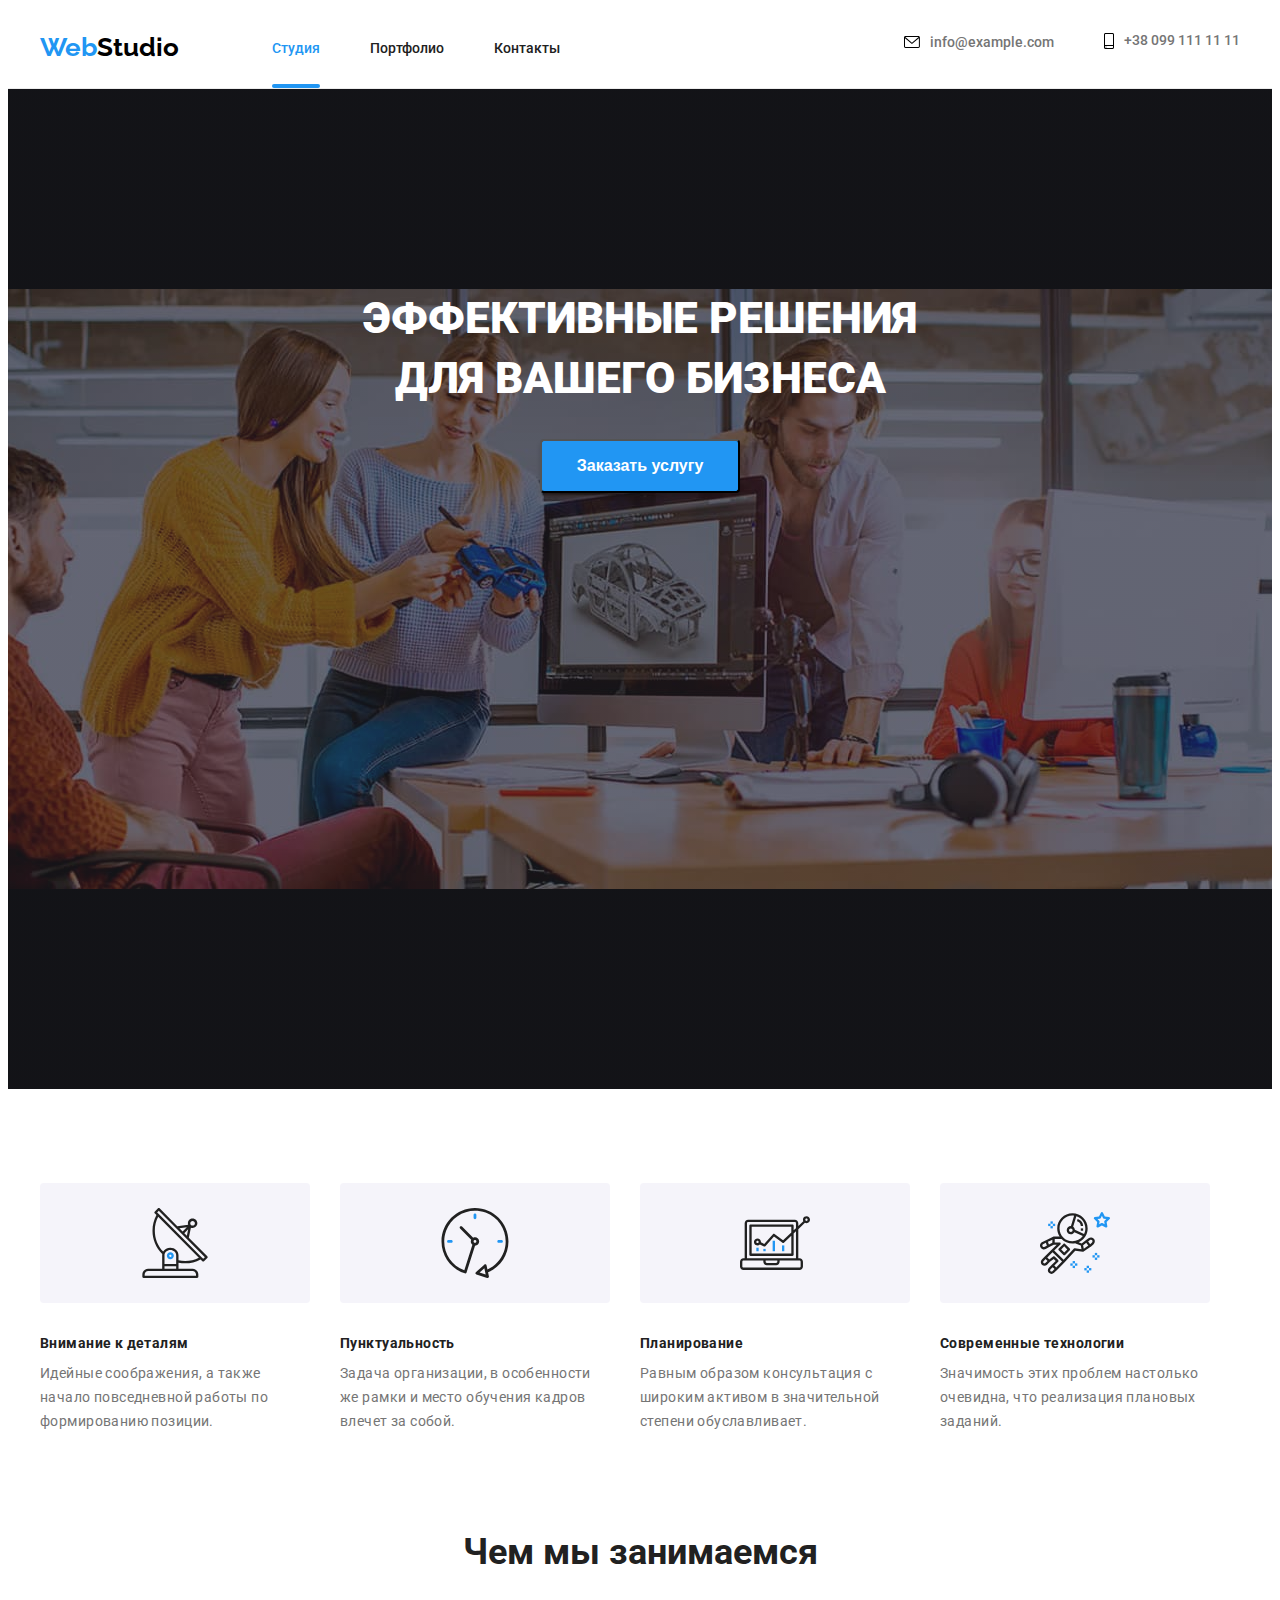
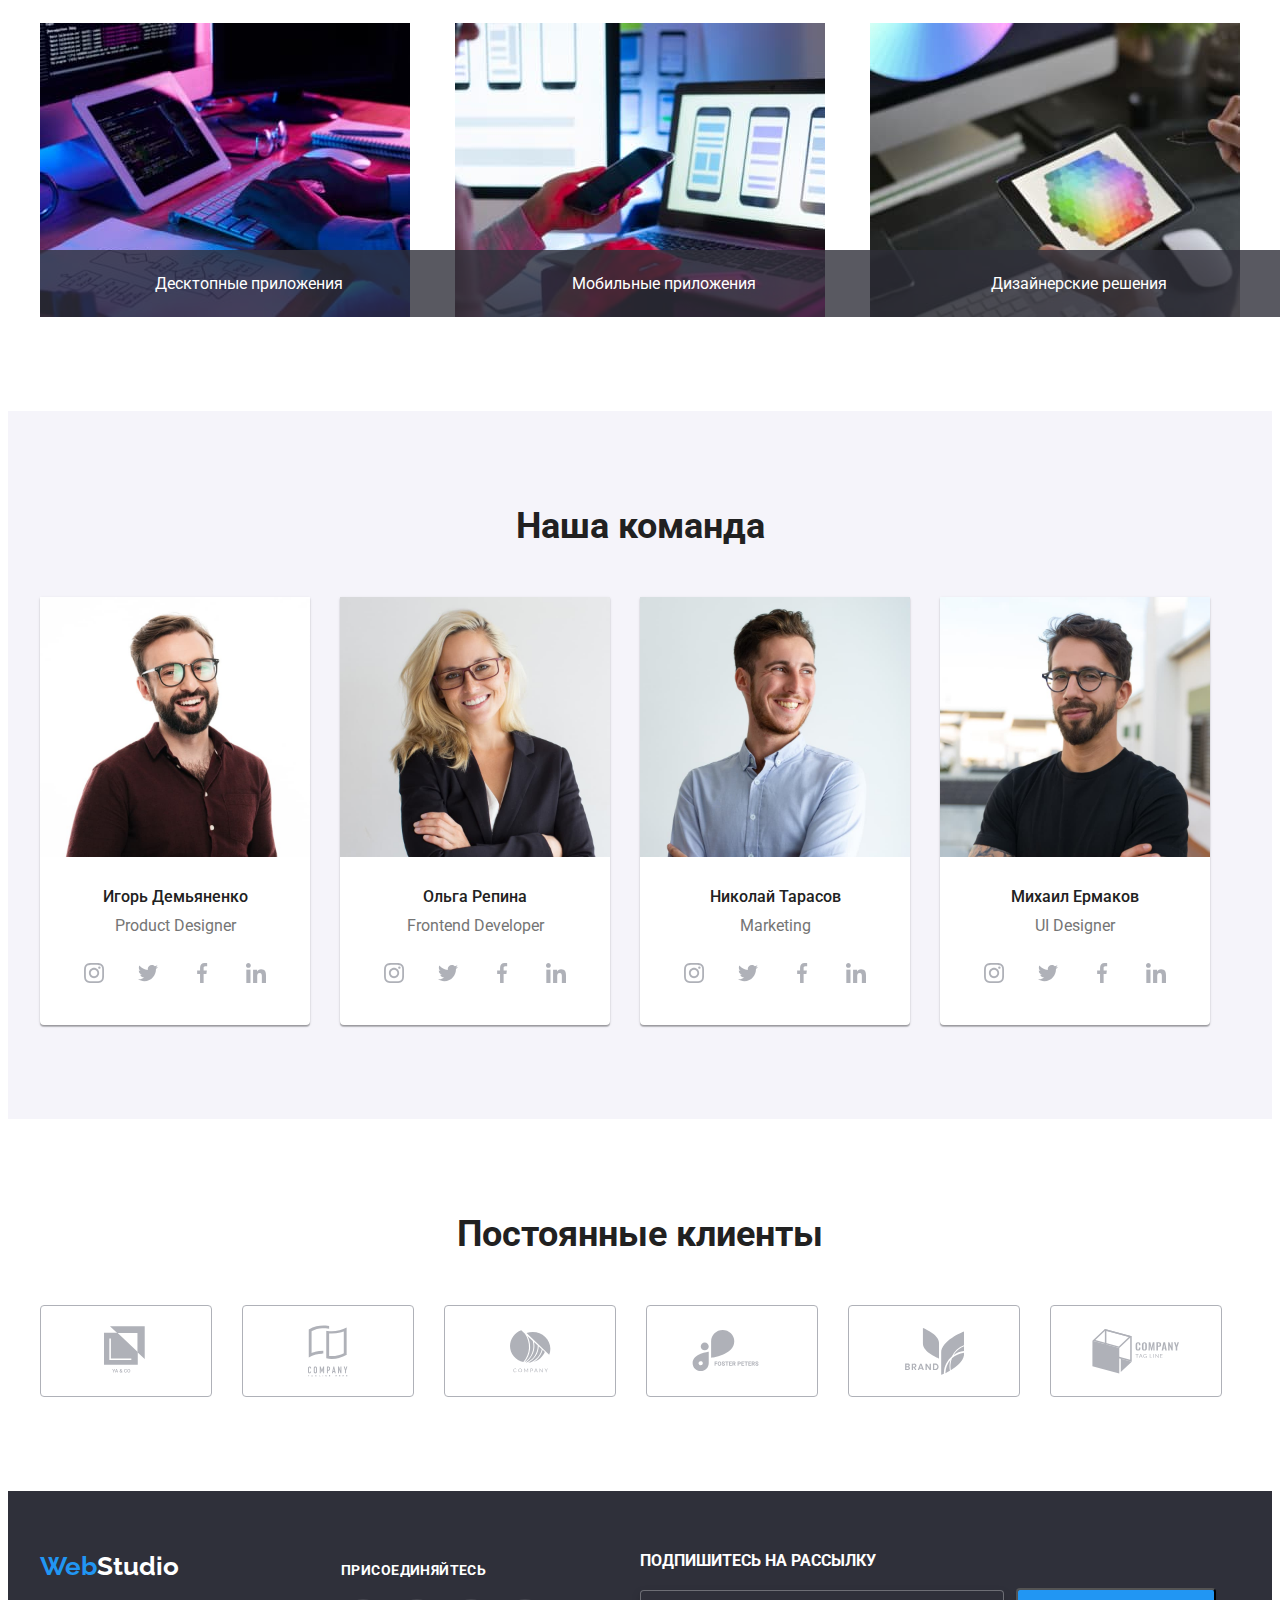
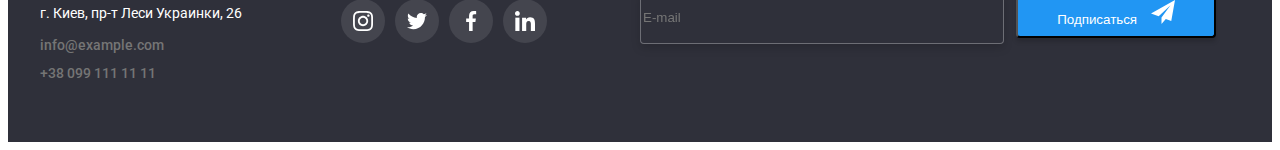
==== index.html @ 67bccfc3 "hw6" ====
<!DOCTYPE html>
<html lang="ru">
  <head>
    <meta charset="UTF-8" />
    <meta name="viewport" content="width=device-width, initial-scale=1.0" />
    <title>Студия</title>
    <link rel="preconnect" href="https://fonts.gstatic.com" />
    <link
      href="https://fonts.googleapis.com/css2?family=Raleway:wght@700&family=Roboto:wght@400;500;700;900&display=swap"
      rel="stylesheet"
    />
    <link
      rel="stylesheet"
      href="https://cdnjs.cloudflare.com/ajax/libs/modern-normalize/1.0.0/modern-normalize.css"
      integrity="sha512-Zx6MlUMKSVJoQ+83OwhdILe8cSEsCzfqThJd7J/VA2UrK6Ctj85p+xzqfyuNXE5B1k25uUdmJ2OzItbBy9GHAQ=="
      crossorigin="anonymous"
    />
    <link rel="stylesheet" href="./css/style.css" />
  </head>
  <body class="page">
    <!--header-->
    <header class="header">
      <div class="container">
        <nav class="site-nav">
          <a href="index.html" class="logo"><span>Web</span>Studio</a>
          <ul class="site-nav-list">
            <li class="site-nav-link">
              <a href="./index.html" class="studio menu-link current">Студия</a>
            </li>
            <li class="site-nav-link">
              <a href="portfolio.html" class="portfolio-link menu-link"
                >Портфолио</a
              >
            </li>
            <li class="site-nav-link">
              <a href="" class="contacts-link menu-link">Контакты</a>
            </li>
          </ul>
        </nav>
        <ul class="addres-list">
          <li class="addres-list-item">
            <a class="mail" href="mailto:info@example.com">
              <svg class="header-icon envelope" width="16px" height="12px">
                <use href="./images/sprite.svg#icon-envelope"></use>
              </svg>
              info@example.com</a
            >
          </li>
          <li class="addres-list-item">
            <a class="tel" href="tel:+380991111111">
              <svg class="header-icon tel" width="10px" height="16px">
                <use href="./images/sprite.svg#icon-smartphone"></use>
              </svg>
              +38 099 111 11 11
            </a>
          </li>
        </ul>
      </div>
    </header>

    <!--main-->
    <main>
      <!--hero-->
      <section class="hero">
        <div class="container">
          <h1 class="hero-title">
            Эффективные решения<br />
            для вашего бизнеса
          </h1>
          <button type="button" class="button hero-btn" data-modal-open>
            Заказать услугу
          </button>
        </div>
      </section>

      <!--what we do-->
      <section class="feature-section-top">
        <div class="container">
          <ul class="feature-list">
            <li class="feature-list-item icon-antena">
              <b class="feature">Внимание к деталям</b>
              <p class="feature-text">
                Идейные соображения, а также начало повседневной работы по
                формированию позиции.
              </p>
            </li>
            <li class="feature-list-item icon-clock">
              <b class="feature">Пунктуальность</b>
              <p class="feature-text">
                Задача организации, в особенности же рамки и место обучения
                кадров влечет за собой.
              </p>
            </li>
            <li class="feature-list-item icon-diagram">
              <b class="feature">Планирование</b>
              <p class="feature-text">
                Равным образом консультация с широким активом в значительной
                степени обуславливает.
              </p>
            </li>
            <li class="feature-list-item icon-astronaut">
              <b class="feature">Современные технологии</b>
              <p class="feature-text">
                Значимость этих проблем настолько очевидна, что реализация
                плановых заданий.
              </p>
            </li>
          </ul>
        </div>
      </section>

      <section class="feature-section">
        <div class="container">
          <h2 class="what-we-do">Чем мы занимаемся</h2>
          <div class="img-box">
            <div class="img-wrapper">
              <img src="./images/img1.jpg" alt="разработка сайта" width="370" />
              <p class="img-box-text">Десктопные приложения</p>
            </div>
            <div class="img-wrapper">
              <img src="./images/img2.jpg" alt="выбор оформления" width="370" />
              <p class="img-box-text">Мобильные приложения</p>
            </div>
            <div class="img-wrapper">
              <img
                src="./images/img3.jpg"
                alt="выбор цвета на планшете"
                width="370"
              />
              <p class="img-box-text">Дизайнерские решения</p>
            </div>
          </div>
        </div>
      </section>

      <!--our team-->
      <section class="our-team">
        <div class="container">
          <h2 class="our-team-title">Наша команда</h2>
          <ul class="our-team-list">
            <li class="list-item">
              <div class="card">
                <img
                  src="./images/Igor.jpg"
                  alt="Игорь Демьяненко"
                  width="270"
                />
                <h3 class="member-name">Игорь Демьяненко</h3>
                <p class="member-job">Product Designer</p>
                <ul class="social-list">
                  <li class="social-list-item">
                    <a class="social-list-link" href="">
                      <svg class="social-link-icon">
                        <use href="./images/sprite.svg#icon-instagram"></use>
                      </svg>
                    </a>
                  </li>
                  <li class="social-list-item">
                    <a class="social-list-link" href="">
                      <svg class="social-link-icon">
                        <use href="./images/sprite.svg#icon-twitter"></use>
                      </svg>
                    </a>
                  </li>
                  <li class="social-list-item">
                    <a class="social-list-link" href=""
                      ><svg class="social-link-icon">
                        <use href="./images/sprite.svg#icon-facebook"></use>
                      </svg>
                    </a>
                  </li>
                  <li class="social-list-item">
                    <a class="social-list-link" href="">
                      <svg class="social-link-icon">
                        <use href="./images/sprite.svg#icon-linkedin"></use>
                      </svg>
                    </a>
                  </li>
                </ul>
              </div>
            </li>

            <li class="list-item">
              <div class="card">
                <img src="./images/Olga.jpg" alt="Ольга Репина" width="270" />
                <h3 class="member-name">Ольга Репина</h3>
                <p class="member-job">Frontend Developer</p>
                <ul class="social-list">
                  <li class="social-list-item">
                    <a class="social-list-link" href="">
                      <svg class="social-link-icon">
                        <use href="./images/sprite.svg#icon-instagram"></use>
                      </svg>
                    </a>
                  </li>
                  <li class="social-list-item">
                    <a class="social-list-link" href="">
                      <svg class="social-link-icon">
                        <use href="./images/sprite.svg#icon-twitter"></use>
                      </svg>
                    </a>
                  </li>
                  <li class="social-list-item">
                    <a class="social-list-link" href=""
                      ><svg class="social-link-icon">
                        <use href="./images/sprite.svg#icon-facebook"></use>
                      </svg>
                    </a>
                  </li>
                  <li class="social-list-item">
                    <a class="social-list-link" href="">
                      <svg class="social-link-icon">
                        <use href="./images/sprite.svg#icon-linkedin"></use>
                      </svg>
                    </a>
                  </li>
                </ul>
              </div>
            </li>

            <li class="list-item">
              <div class="card">
                <img
                  src="./images/Nikolai.jpg"
                  alt="Николай Тарасов"
                  width="270"
                />
                <h3 class="member-name">Николай Тарасов</h3>
                <p class="member-job">Marketing</p>
                <ul class="social-list">
                  <li class="social-list-item">
                    <a class="social-list-link" href="">
                      <svg class="social-link-icon">
                        <use href="./images/sprite.svg#icon-instagram"></use>
                      </svg>
                    </a>
                  </li>
                  <li class="social-list-item">
                    <a class="social-list-link" href="">
                      <svg class="social-link-icon">
                        <use href="./images/sprite.svg#icon-twitter"></use>
                      </svg>
                    </a>
                  </li>
                  <li class="social-list-item">
                    <a class="social-list-link" href=""
                      ><svg class="social-link-icon">
                        <use href="./images/sprite.svg#icon-facebook"></use>
                      </svg>
                    </a>
                  </li>
                  <li class="social-list-item">
                    <a class="social-list-link" href="">
                      <svg class="social-link-icon">
                        <use href="./images/sprite.svg#icon-linkedin"></use>
                      </svg>
                    </a>
                  </li>
                </ul>
              </div>
            </li>
            <li class="list-item">
              <div class="card">
                <img
                  src="./images/Mikhail.jpg"
                  alt="Михаил Ермаков"
                  width="270"
                />
                <h3 class="member-name">Михаил Ермаков</h3>
                <p class="member-job">UI Designer</p>
                <ul class="social-list">
                  <li class="social-list-item">
                    <a class="social-list-link" href="">
                      <svg class="social-link-icon">
                        <use href="./images/sprite.svg#icon-instagram"></use>
                      </svg>
                    </a>
                  </li>
                  <li class="social-list-item">
                    <a class="social-list-link" href="">
                      <svg class="social-link-icon">
                        <use href="./images/sprite.svg#icon-twitter"></use>
                      </svg>
                    </a>
                  </li>
                  <li class="social-list-item">
                    <a class="social-list-link" href=""
                      ><svg class="social-link-icon">
                        <use href="./images/sprite.svg#icon-facebook"></use>
                      </svg>
                    </a>
                  </li>
                  <li class="social-list-item">
                    <a class="social-list-link" href="">
                      <svg class="social-link-icon">
                        <use href="./images/sprite.svg#icon-linkedin"></use>
                      </svg>
                    </a>
                  </li>
                </ul>
              </div>
            </li>
          </ul>
        </div>
      </section>

      <!-- our clients -->
      <section class="our-clients">
        <div class="container">
          <h2 class="our-clients-title">Постоянные клиенты</h2>
          <ul class="our-clients-list">
            <li class="our-clients-item">
              <a class="our-clients-link" href="">
                <svg class="our-client-icon logo1" width="45" height="50">
                  <use href="./images/sprite.svg#icon-logo-1"></use>
                </svg>
              </a>
            </li>
            <li class="our-clients-item">
              <a class="our-clients-link" href="">
                <svg class="our-client-icon logo2" width="40" height="52">
                  <use href="./images/sprite.svg#icon-logo-2"></use>
                </svg>
              </a>
            </li>
            <li class="our-clients-item">
              <a class="our-clients-link" href="">
                <svg class="our-client-icon logo3" width="41" height="43">
                  <use href="./images/sprite.svg#icon-logo-3"></use>
                </svg>
              </a>
            </li>
            <li class="our-clients-item">
              <a class="our-clients-link" href="">
                <svg class="our-client-icon logo4" width="80" height="42">
                  <use href="./images/sprite.svg#icon-logo-4"></use>
                </svg>
              </a>
            </li>
            <li class="our-clients-item">
              <a class="our-clients-link" href="">
                <svg class="our-client-icon logo5" width="59" height="47">
                  <use href="./images/sprite.svg#icon-logo-5"></use>
                </svg>
              </a>
            </li>
            <li class="our-clients-item">
              <a class="our-clients-link" href="">
                <svg class="our-client-icon logo6" width="88" height="45">
                  <use href="./images/sprite.svg#icon-logo-6"></use>
                </svg>
              </a>
            </li>
          </ul>
        </div>
      </section>
    </main>

    <!--footer-->
    <footer class="footer">
      <div class="container">
        <div class="left-side">
          <a href="index.html" class="logo"><span>Web</span>Studio</a>
          <ul class="addres-list">
            <li class="direction">г. Киев, пр-т Леси Украинки, 26</li>
            <li><a href="mailto:info@example.com">info@example.com</a></li>
            <li><a href="tel:+380991111111">+38 099 111 11 11</a></li>
          </ul>
        </div>
        <div class="right-side">
          <b class="join-us">присоединяйтесь</b>
          <ul class="social-list bottom">
            <li class="social-list-item bottom">
              <a class="social-list-link bottom" href="">
                <svg class="social-link-icon bottom">
                  <use href="./images/sprite.svg#icon-instagram"></use>
                </svg>
              </a>
            </li>
            <li class="social-list-item bottom">
              <a class="social-list-link bottom" href="">
                <svg class="social-link-icon bottom">
                  <use href="./images/sprite.svg#icon-twitter"></use>
                </svg>
              </a>
            </li>
            <li class="social-list-item bottom">
              <a class="social-list-link bottom" href=""
                ><svg class="social-link-icon bottom">
                  <use href="./images/sprite.svg#icon-facebook"></use>
                </svg>
              </a>
            </li>
            <li class="social-list-item bottom">
              <a class="social-list-link bottom" href="">
                <svg class="social-link-icon bottom">
                  <use href="./images/sprite.svg#icon-linkedin"></use>
                </svg>
              </a>
            </li>
          </ul>
        </div>
        <form action="" class="footer-form">
          <div class="footer-form-wrapper">
            <b class="footer-form-slogan">Подпишитесь на рассылку</b>
            <input type="mail" class="footer-form-email" placeholder="E-mail" />
          </div>

          <button type="submit" class="subscribe-btn">
            Подписаться
            <svg class="icon-send" width="24" height="24">
              <use href="./images/sprite-1.svg#icon-footer-send"></use>
            </svg>
          </button>
        </form>
      </div>
    </footer>

    <div class="backdrop is-hidden" data-modal>
      <div class="modal">
        <button type="button" class="close-btn" data-modal-close>
          <svg width="18" height="18">
            <use href="./images/sprite.svg#icon-close-black"></use>
          </svg>
        </button>
        <form action="" class="modal-form">
          <b class="modal-form-slogan"
            >Оставьте свои данные, мы вам перезвоним</b
          >
          <label class="modal-form-field">
            Имя
            <span class="modal-form-input-wrapper">
              <input type="text" name="user-name" class="modal-form-input" />
              <svg class="modal-form-icon" width="18" height="18">
                <use href="./images/sprite.svg#icon-modal-person"></use>
              </svg>
            </span>
          </label>
          <label class="modal-form-field">
            Телефон
            <span class="modal-form-input-wrapper">
              <input type="tel" name="user-tel" class="modal-form-input" />
              <svg class="modal-form-icon" width="18" height="18">
                <use href="./images/sprite.svg#icon-modal-phone"></use>
              </svg>
            </span>
          </label>
          <label class="modal-form-field">
            Почта
            <span class="modal-form-input-wrapper">
              <input type="mail" class="modal-form-input" />
              <svg class="modal-form-icon" width="18" height="18">
                <use href="./images/sprite.svg#icon-modal-email"></use>
              </svg>
            </span>
          </label>
          <label class="modal-form-field">
            Комментарий
            <textarea
              class="modal-form-message"
              name="user-message"
              placeholder="Введите текст"
            ></textarea>
          </label>

          <input
            id="user-policy"
            type="checkbox"
            name="user-policy"
            value="accept-policy"
            class="modal-form-policy visually-hidden"
          />
          <label for="user-policy" class="modal-form-policy-text"
            >Соглашаюсь с рассылкой и принимаю
            <a href="">Условия договора</a>
          </label>

          <button class="modal-form-btn" type="submit">Отправить</button>
        </form>
      </div>
    </div>

    <script src="./js/modal.js"></script>
  </body>
</html>
---- css/style.css ----
:root {
  --primary-text-color: #757575;
  --title-text-color: #212121;
  --accent-color: #2196f3;
  --white-color: #ffffff;
  --projects-list-gap: 30px;
}

ul,
ol {
  list-style: none;
  margin: 0;
  padding: 0;
}

a {
  text-decoration: none;
}
h1,
h2,
h3,
h4,
h5,
h6,
p {
  margin: 0;
  padding: 0;
}
img {
  display: block;
  max-width: 100%;
}
body {
  background-color: var(--white-color);
  color: var(--primary-text-color);
  font-family: 'Roboto';
}

.container {
  width: 1200px;
  padding: 0 15px;
  margin: 0 auto;
}

.visually-hidden {
  position: absolute !important;
  clip: rect(1px 1px 1px 1px); /* IE6, IE7 */
  clip: rect(1px, 1px, 1px, 1px);
  padding: 0 !important;
  border: 0 !important;
  height: 1px !important;
  width: 1px !important;
  overflow: hidden;
}
/* ===========COMPONENTS=============  */

/* =====HEADER====== */

.header {
  display: flex;
  align-items: center;
  padding-top: 24px;
  padding-bottom: 25px;
  border-bottom: 1px solid #ececec;
}
.site-nav {
  display: flex;
  align-items: center;
}
.header .container {
  display: flex;
  align-items: center;
}
.header .logo {
  margin-right: 93px;
}
.site-nav-list {
  display: flex;
}
.site-nav-link:not(:last-child) {
  margin-right: 50px;
}

.header .addres-list {
  display: flex;
  margin-left: auto;
}

.addres-list-item:not(:last-child) {
  margin-right: 50px;
}

.header .logo {
  color: #000000;
  font-family: Raleway;
  font-weight: 700;
  font-size: 26px;
  line-height: 1.19;
}

.logo > span {
  color: var(--accent-color);
}

.site-nav a {
  position: relative;
  color: var(--title-text-color);
  font-weight: 500;
  font-size: 14px;
  line-height: 1.14;

  transition-property: color;
  transition-duration: 250ms;
  transition-timing-function: cubic-bezier(0.4, 0, 0.2, 1);
}
.menu-link {
  padding: 32px 0;
}

.current.menu-link::after {
  content: '';

  position: absolute;
  left: 0;
  bottom: 0;

  display: block;
  width: 100%;
  height: 4px;
  background-color: var(--accent-color);
  border-radius: 2px;
  transition: opacity 250ms cubic-bezier(0.4, 0, 0.2, 1);
}

.menu-link:hover,
.menu-link:focus {
  color: var(--accent-color);
}
.site-nav .current {
  color: var(--accent-color);
}
.addres-list a {
  color: var(--primary-text-color);
  font-weight: 500;
  font-size: 14px;
  line-height: 1.14;
  display: inline-flex;
  align-items: center;

  transition-property: color;
  transition-duration: 250ms;
  transition-timing-function: cubic-bezier(0.4, 0, 0.2, 1);
}

.header-icon {
  display: inline-block;
  margin-right: 10px;
  /* fill: var(--primary-text-color); */

  transition: fill 250ms cubic-bezier(0.4, 0, 0.2, 1),
    color 250ms cubic-bezier(0.4, 0, 0.2, 1);
}
.mail:hover,
.mail:focus,
.tel:hover,
.tel:focus {
  outline: none;
  fill: var(--accent-color);
  color: var(--accent-color);
}

.hero {
  max-width: 1600px;
  min-height: 600px;
  padding: 200px 0;
  margin-left: auto;
  margin-right: auto;
  background-image: linear-gradient(
      to right,
      rgba(47, 48, 58, 0.4),
      rgba(47, 48, 58, 0.4)
    ),
    url('../images/bg-img-hero.jpg');
  background-color: #000000;
  background-repeat: no-repeat;
  background-position: center;
}
.hero h1 {
  color: var(--white-color);
  font-weight: 900;
  font-size: 44px;
  line-height: 1.36;
  margin-bottom: 30px;
  text-align: center;
  text-transform: uppercase;
}

.feature-section {
  padding: 94px 0;
}
.feature-section-top {
  padding-top: 94px;
}
.feature {
  width: 270px;
  min-height: 16px;
  color: var(--title-text-color);
  font-weight: 700;
  font-size: 14px;
  line-height: 1.14;
  letter-spacing: 0.03em;
}
.feature-text {
  width: 270px;
  min-height: 75px;
  font-size: 14px;
  line-height: 1.71;
  letter-spacing: 0.03em;
  margin-top: 10px;
}
.feature-list {
  display: flex;
}
.feature-list-item:not(:last-child) {
  margin-right: 30px;
}
.feature-list-item::before {
  display: block;
  content: '';
  width: 270px;
  height: 120px;
  background-color: #f5f4fa;
  border-radius: 4px;
  margin-bottom: 30px;
  background-position: center;
  background-repeat: no-repeat;
}

.feature-list-item.icon-antena::before {
  background-image: url(../images/antenna.svg);
  background-size: 70px;
}
.feature-list-item.icon-clock::before {
  background-image: url(../images/clock.svg);
  background-size: 70px;
}
.feature-list-item.icon-diagram::before {
  background-image: url(../images/diagram.svg);
  background-size: 70px;
}
.feature-list-item.icon-astronaut::before {
  background-image: url(../images/astronaut.svg);
  background-size: 70px;
}
.card .social-list {
  padding: 0 32px;
  display: flex;
  justify-content: space-between;
}

.social-list-link {
  display: flex;
  justify-content: center;
  align-items: center;
  width: 44px;
  height: 44px;
  border-radius: 50%;

  transition-property: background-color;
  transition-duration: 250ms;
  transition-timing-function: cubic-bezier(0.4, 0, 0.2, 1);
}
.social-link-icon {
  fill: #afb1b8;
  width: 20px;
  height: 20px;

  transition-property: fill;
  transition-duration: 250ms;
  transition-timing-function: cubic-bezier(0.4, 0, 0.2, 1);
}
.social-link-icon:not(:last-child) {
  margin-right: 10px;
}
.social-list-link:hover .social-link-icon,
.social-list-link:focus .social-link-icon {
  fill: var(--white-color);
}
.social-list-link:hover,
.social-list-link:focus {
  background-color: var(--accent-color);
}
.what-we-do {
  color: var(--title-text-color);
  font-weight: 700;
  font-size: 36px;
  line-height: 1.17;
  margin-bottom: 50px;
  min-width: 376px;
  text-align: center;
}
.img-box {
  display: flex;
  justify-content: space-between;
}

/* ==========OUR TEAM============== */
.our-team {
  padding: 94px 0;
  background-color: #f5f4fa;
}
.our-team-title {
  color: var(--title-text-color);
  font-weight: 700;
  font-size: 36px;
  line-height: 1.17;
  text-align: center;
  margin-bottom: 50px;
}
.our-team-list {
  display: flex;
}
.member-name {
  margin-top: 30px;
  text-align: center;
  color: var(--title-text-color);
  font-weight: 500;
  font-size: 16px;
  line-height: 1.19;
}
.member-job {
  margin-top: 10px;
  margin-bottom: 16px;
  text-align: center;
  font-weight: 400;
  font-size: 16px;
  line-height: 1.19;
}
.list-item:not(:last-child) {
  margin-right: 30px;
}

/* ======FOOTER======== */
.footer .logo {
  color: var(--white-color);
  font-family: Raleway;
  font-weight: 700;
  font-size: 26px;
  line-height: 1.19;
}
.direction {
  color: var(--white-color);
  font-weight: 400;
  font-size: 14px;
  line-height: 1.71;
}

.footer {
  background-color: #2f303a;
  padding: 60px 0;
}
.footer .addres-list {
  margin-top: 20px;
  width: 231px;
}
.addres-list li:not(:last-child) {
  margin-bottom: 9px;
}

.footer-form {
  display: flex;
  margin-left: 93px;
}

.footer-form-slogan {
  display: block;
  text-transform: uppercase;
  margin-bottom: 20px;
  color: var(--white-color);
}

.footer-form-email {
  width: 358px;
  height: 50px;
  display: block;
  border: 1px solid rgba(255, 255, 255, 0.3);
  filter: drop-shadow(0px 4px 4px rgba(0, 0, 0, 0.15));
  border-radius: 4px;
  background-color: #2f303a;
}
.subscribe-btn {
  width: 200px;
  height: 50px;
  background-color: var(--accent-color);
  box-shadow: 0px 4px 4px rgba(0, 0, 0, 0.15);
  border-radius: 4px;
  margin-left: 12px;
  margin-top: 37px;
  color: var(--white-color);
}
.icon-send {
  margin-left: 10px;
}

/* =======portfolio name project========= */
.portfolio {
  padding: 94px 0;
}
.portfolio-title {
  display: none;
}

.name-project {
  color: var(--title-text-color);
  font-weight: 700;
  font-size: 18px;
  line-height: 2;
}
.type-project {
  margin-top: 4px;
  font-weight: 400;
  font-size: 16px;
  line-height: 1.88;
  color: var(--primary-text-color);
}
.parts-list {
  display: flex;
  justify-content: center;
  margin-bottom: 50px;
}
.parts-item:not(:last-child) {
  margin-right: 8px;
}

.projects-list {
  display: flex;
  flex-wrap: wrap;

  margin-top: calc(-1 * var(--projects-list-gap));
  margin-left: calc(-1 * var(--projects-list-gap));
}
.projects-list > .project-item {
  flex-basis: calc(100% / 3 - 30px);

  margin-top: var(--projects-list-gap);
  margin-left: var(--projects-list-gap);

  transition-property: box-shadow;
  transition-duration: 250ms;
  transition-timing-function: cubic-bezier(0.4, 0, 0.2, 1);
}

/* =================BUTTON=========== */

.hero .hero-btn {
  min-width: 200px;
  box-shadow: 0px 4px 4px rgba(0, 0, 0, 0.15);
  border-radius: 4px;
  background-color: var(--accent-color);
  color: var(--white-color);
  font-weight: 700;
  font-size: 16px;
  line-height: 1.88;
  cursor: pointer;
  padding: 10px 32px;
  display: block;
  margin: 0 auto;
}

.parts-list .portfolio-btn {
  border-radius: 4px;
  background-color: #f5f4fa;
  color: var(--title-text-color);
  font-weight: 500;
  font-size: 16px;
  line-height: 1.63;
  cursor: pointer;
  padding: 6px 22px;
  border: 0;
}
.button {
  transition: background-color 250ms cubic-bezier(0.4, 0, 0.2, 1),
    color 250ms cubic-bezier(0.4, 0, 0.2, 1);
}
.button:hover,
.button:focus {
  background-color: var(--accent-color);
  color: var(--white-color);
}

.card {
  margin-left: auto;
  margin-right: auto;
  padding-bottom: 30px;
  background-color: #ffffff;
  box-shadow: 0px 1px 3px rgba(0, 0, 0, 0.12), 0px 1px 1px rgba(0, 0, 0, 0.14),
    0px 2px 1px rgba(0, 0, 0, 0.2);
  border-radius: 0px 0px 4px 4px;
}
.project-card-link {
  display: inline-block;
  overflow: hidden;
  margin-left: auto;
  margin-right: auto;
  background-color: #fff;
  box-shadow: 0px 2px 1px -1px rgba(0, 0, 0, 0.2),
    0px 1px 1px 0px rgba(0, 0, 0, 0.14), 0px 1px 3px 0px rgba(0, 0, 0, 0.12);
}

.project-content {
  padding: 20px 24px;
  margin-left: auto;
  margin-right: auto;

  background-color: #fff;
  box-shadow: 0px 2px 1px -1px rgba(0, 0, 0, 0.2),
    0px 1px 1px 0px rgba(0, 0, 0, 0.14), 0px 1px 3px 0px rgba(0, 0, 0, 0.12);
}

.project-card-link:hover,
.project-card-link:focus {
  outline: none;
  box-shadow: 0px 1px 1px rgba(0, 0, 0, 0.12), 0px 4px 4px rgba(0, 0, 0, 0.06),
    1px 4px 6px rgba(0, 0, 0, 0.16);
}

.join-us {
  display: block;
  font-weight: 700;
  color: var(--white-color);
  font-size: 14px;
  line-height: 1.14;
  letter-spacing: 0.03em;
  text-transform: uppercase;
  margin-bottom: 20px;
}
.footer > .container {
  display: flex;
}
.left-side {
  margin-right: 70px;
}
.right-side {
  margin-top: 12px;
}

.social-list.bottom {
  display: flex;
  justify-content: space-between;
}
.social-list-link.bottom {
  display: flex;
  justify-content: center;
  align-items: center;
  width: 44px;
  height: 44px;
  border-radius: 50%;
  background: rgba(255, 255, 255, 0.1);
}
.social-list-item.bottom:not(:last-child) {
  margin-right: 10px;
}
.social-link-icon.bottom {
  fill: var(--white-color);
  width: 20px;
  height: 20px;

  transition-property: background-color;
  transition-duration: 250ms;
  transition-timing-function: cubic-bezier(0.4, 0, 0.2, 1);
}
.social-link-icon:not(:last-child) {
  margin-right: 10px;
}
.social-list-link.bottom:hover .social-link-icon,
.social-list-link.bottom:focus .social-link-icon {
  fill: var(--white-color);
}
.social-list-link.bottom:hover,
.social-list-link.bottom:focus {
  background-color: var(--accent-color);
}
/* ========================== */
.our-clients {
  padding: 94px 0;
}
.our-client-icon {
  fill: #afb1b8;
}
.our-clients-title {
  text-align: center;
  color: var(--title-text-color);
  font-weight: 700;
  font-size: 36px;
  line-height: 1.17;
  margin-bottom: 50px;
}
.our-clients-item:not(:last-child) {
  margin-right: 30px;
}
.our-clients-list {
  display: flex;
}
.our-clients-link {
  display: flex;
  justify-content: center;
  align-items: center;
  width: 170px;
  height: 90px;
  border: 1px solid #afb1b8;
  border-radius: 4px;
}

.our-clients-link:hover,
.our-clients-link:focus {
  border: 1px solid var(--accent-color);
  outline: none;
}

.our-clients-link:hover .our-client-icon,
.our-clients-link:focus .our-client-icon {
  fill: var(--accent-color);
}
/* ===============overlay=============== */
.project-card-img-wrapper {
  position: relative;
  overflow: hidden;
}
.overlay {
  background-color: rgba(33, 150, 243, 0.9);
  font-weight: 400;
  font-size: 18px;
  line-height: 1.55;
  letter-spacing: 0.03em;
  color: var(--white-color);
  padding: 63px 24px;
  position: absolute;
  top: 0;
  left: 0;
  width: 100%;
  height: 100%;

  transition: transform 250ms cubic-bezier(0.4, 0, 0.2, 1);

  transform: translateY(100%);
  /* opacity: 0;
  visibility: hidden;
  pointer-events: none; */
}
.project-card-link {
  text-decoration: none;
}
.project-card-link:hover .overlay,
.project-card-link:focus .overlay {
  transform: translateY(0%);
  outline: none;
  box-shadow: 0px 1px 1px rgba(0, 0, 0, 0.12), 0px 4px 4px rgba(0, 0, 0, 0.06),
    1px 4px 6px rgba(0, 0, 0, 0.16);
  /* opacity: 1;
  visibility: visible;
  pointer-events: auto; */
}
.img-wrapper {
  position: relative;
}
.img-box-text {
  position: absolute;
  width: 100%;
  padding: 24px;
  bottom: 0%;
  left: 0%;
  background-color: rgba(47, 48, 58, 0.8);
  color: var(--white-color);
  text-align: center;
}

/* ================== backdrop =============== */
.backdrop {
  position: fixed;
  left: 0;
  top: 0;
  width: 100%;
  height: 100%;
  background-color: rgba(0, 0, 0, 0.2);

  transition: all 250ms cubic-bezier(0.4, 0, 0.2, 1);
}
.is-hidden {
  opacity: 0;
  visibility: hidden;
  pointer-events: none;
}
.backdrop.is-hidden {
  transition: all 250ms cubic-bezier(0.4, 0, 0.2, 1) 250ms;
}

.backdrop.is-hidden .modal {
  transform: translate(-50%, -50%) scale(0);
  transition: transform 250ms cubic-bezier(0.4, 0, 0.2, 1) 0;
}
.modal {
  width: 528px;
  min-height: 581px;
  position: absolute;

  padding: 40px;

  top: 50%;
  left: 50%;
  transform: translate(-50%, -50%) scale(1);
  box-shadow: 0px 1px 3px rgba(0, 0, 0, 0.12), 0px 1px 1px rgba(0, 0, 0, 0.14),
    0px 2px 1px rgba(0, 0, 0, 0.2);
  border-radius: 4px;
  background-color: var(--white-color);

  transition: transform 250ms cubic-bezier(0.4, 0, 0.2, 1) 250ms;
}

.close-btn {
  position: absolute;
  top: 8px;
  right: 8px;
  width: 30px;
  height: 30px;
  padding: 6px;
  border: 1px solid rgba(0, 0, 0, 0.1);
  border-radius: 50%;
  outline: none;
  background-color: var(--white-color);
  cursor: pointer;

  transition: fill 250ms cubic-bezier(0.4, 0, 0.2, 1);
}

.close-btn:focus,
.close-btn:hover {
  fill: var(--accent-color);
}
.modal-form {
  display: flex;
  flex-direction: column;
}

.modal-form-input {
  width: 100%;
  height: 40px;
  padding-left: 42px;

  border: 1px solid rgba(33, 33, 33, 0.2);

  border-radius: 4px;

  transition: border-color 250ms cubic-bezier(0.4, 0, 0.2, 1);
}
.modal-form-input:focus {
  outline: none;
  border-color: var(--accent-color);
}

.modal-form-input:focus + .modal-form-icon {
  fill: var(--accent-color);
}
.modal-form-icon {
  position: absolute;
  top: 50%;
  left: 12px;
  transform: translateY(-50%);
  transition: fill 250ms cubic-bezier(0.4, 0, 0.2, 1);
}

.modal-form-input-wrapper {
  position: relative;
  display: block;
  margin-top: 4px;
}
.modal-form-slogan {
  color: var(--title-text-color);
  text-align: center;
  font-weight: 700;
  font-size: 20px;
  line-height: 1.15;
  letter-spacing: 0.03em;
  margin-bottom: 12px;
}
.modal-form-field {
  margin-bottom: 10px;
}

.modal-form-message {
  width: 100%;
  height: 120px;
  border: 1px solid rgba(33, 33, 33, 0.2);
  border-radius: 4px;
  padding: 12px 16px;
  margin-top: 4px;
  resize: none;
}

.modal-form-message:focus {
  outline: none;
  border-color: var(--accent-color);
  transition: border-color 250ms cubic-bezier(0.4, 0, 0.2, 1);
}
.modal-form-policy-text {
  font-weight: 400;
  font-size: 14px;
  line-height: 1.71;
  letter-spacing: 0.03em;
  color: var(--primary-text-color);
  margin-bottom: 30px;
}

.modal-form-policy-text::before {
  content: '';
  display: inline-block;
  margin-right: 8.38px;
  width: 16px;
  height: 15px;
  border: 1px solid #000000;
  border-radius: 2px;
}

.modal-form-policy:checked + .modal-form-policy-text::before {
  border: none;
  background-image: url('../images/modal-icon-check.png');
}

.modal-form-btn {
  width: 200px;
  height: 50px;
  background-color: var(--accent-color);
  color: var(--white-color);
  box-shadow: 0px 4px 4px rgba(0, 0, 0, 0.15);
  border-radius: 4px;
  font-weight: 700;
  font-size: 16px;
  line-height: 1.88;
  text-align: center;
  letter-spacing: 0.06em;
  cursor: pointer;
  display: block;
  margin: 0 auto;
  border: 0;
}
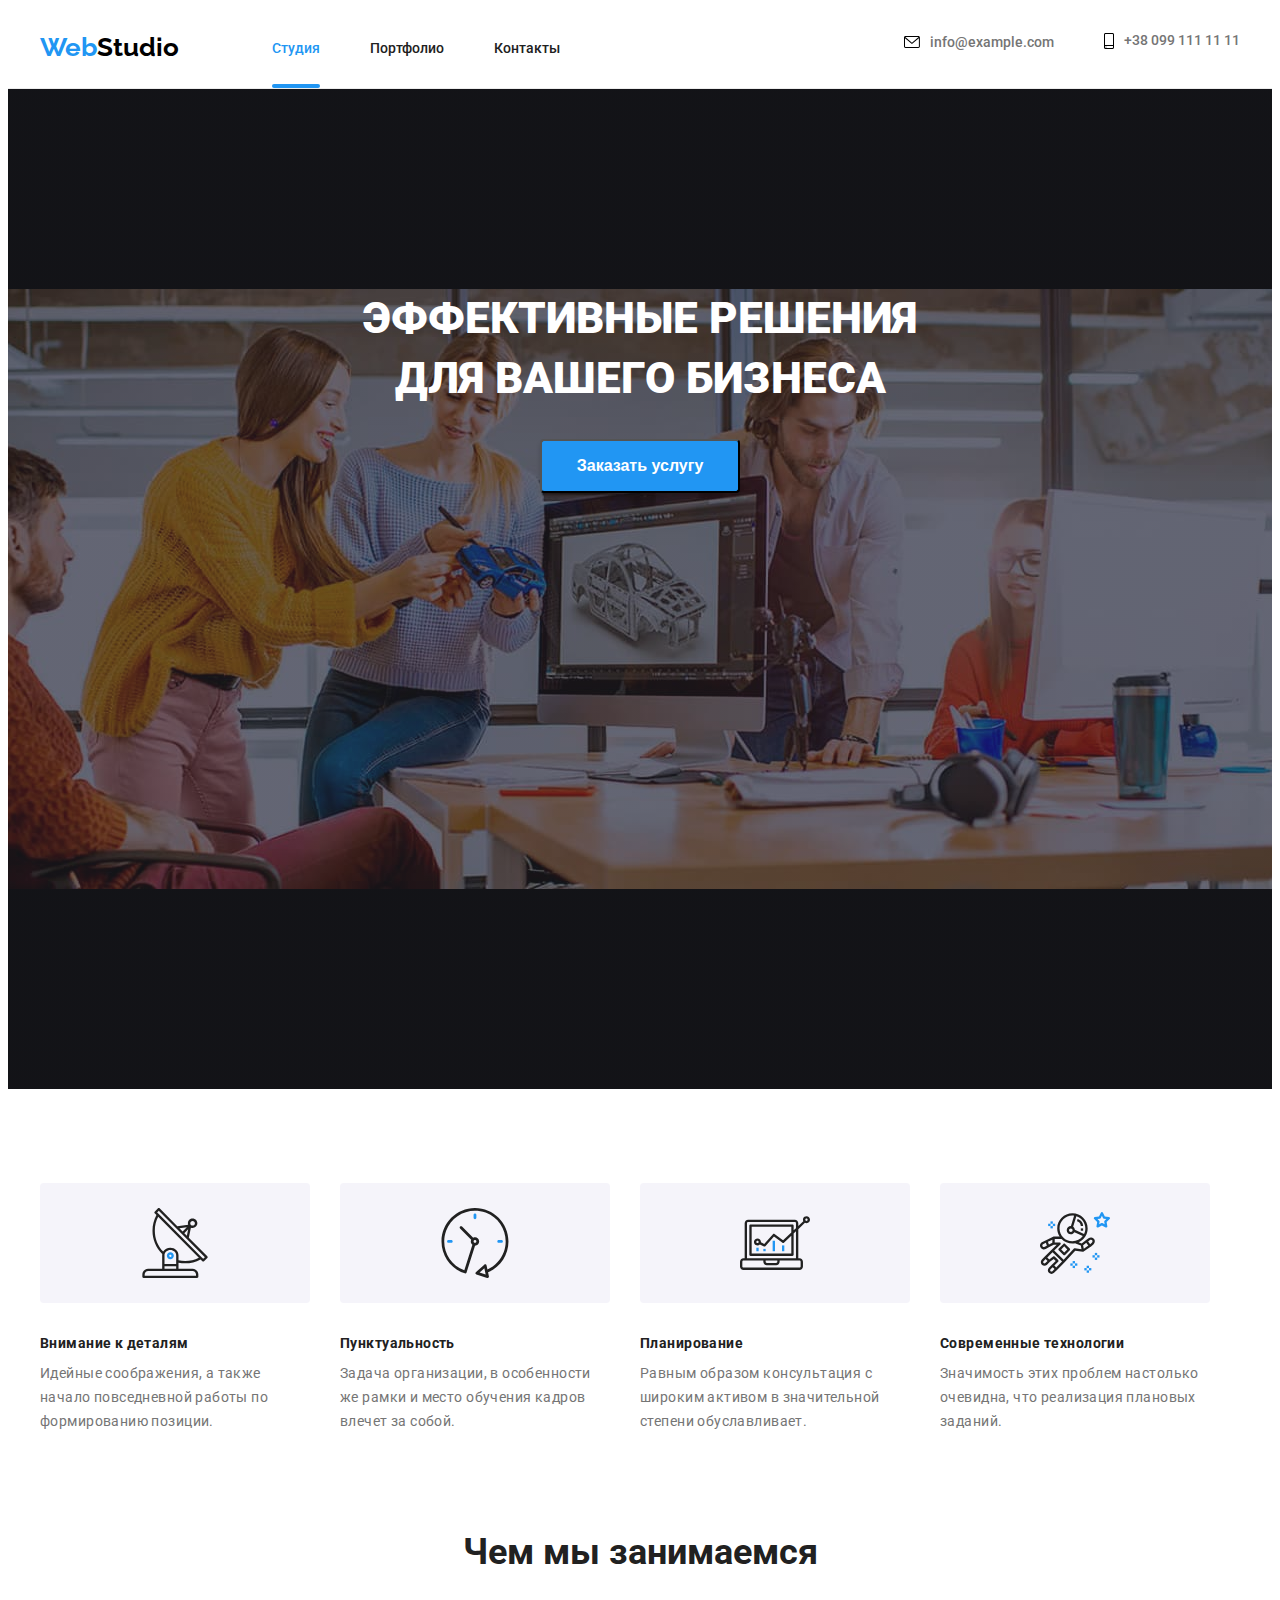
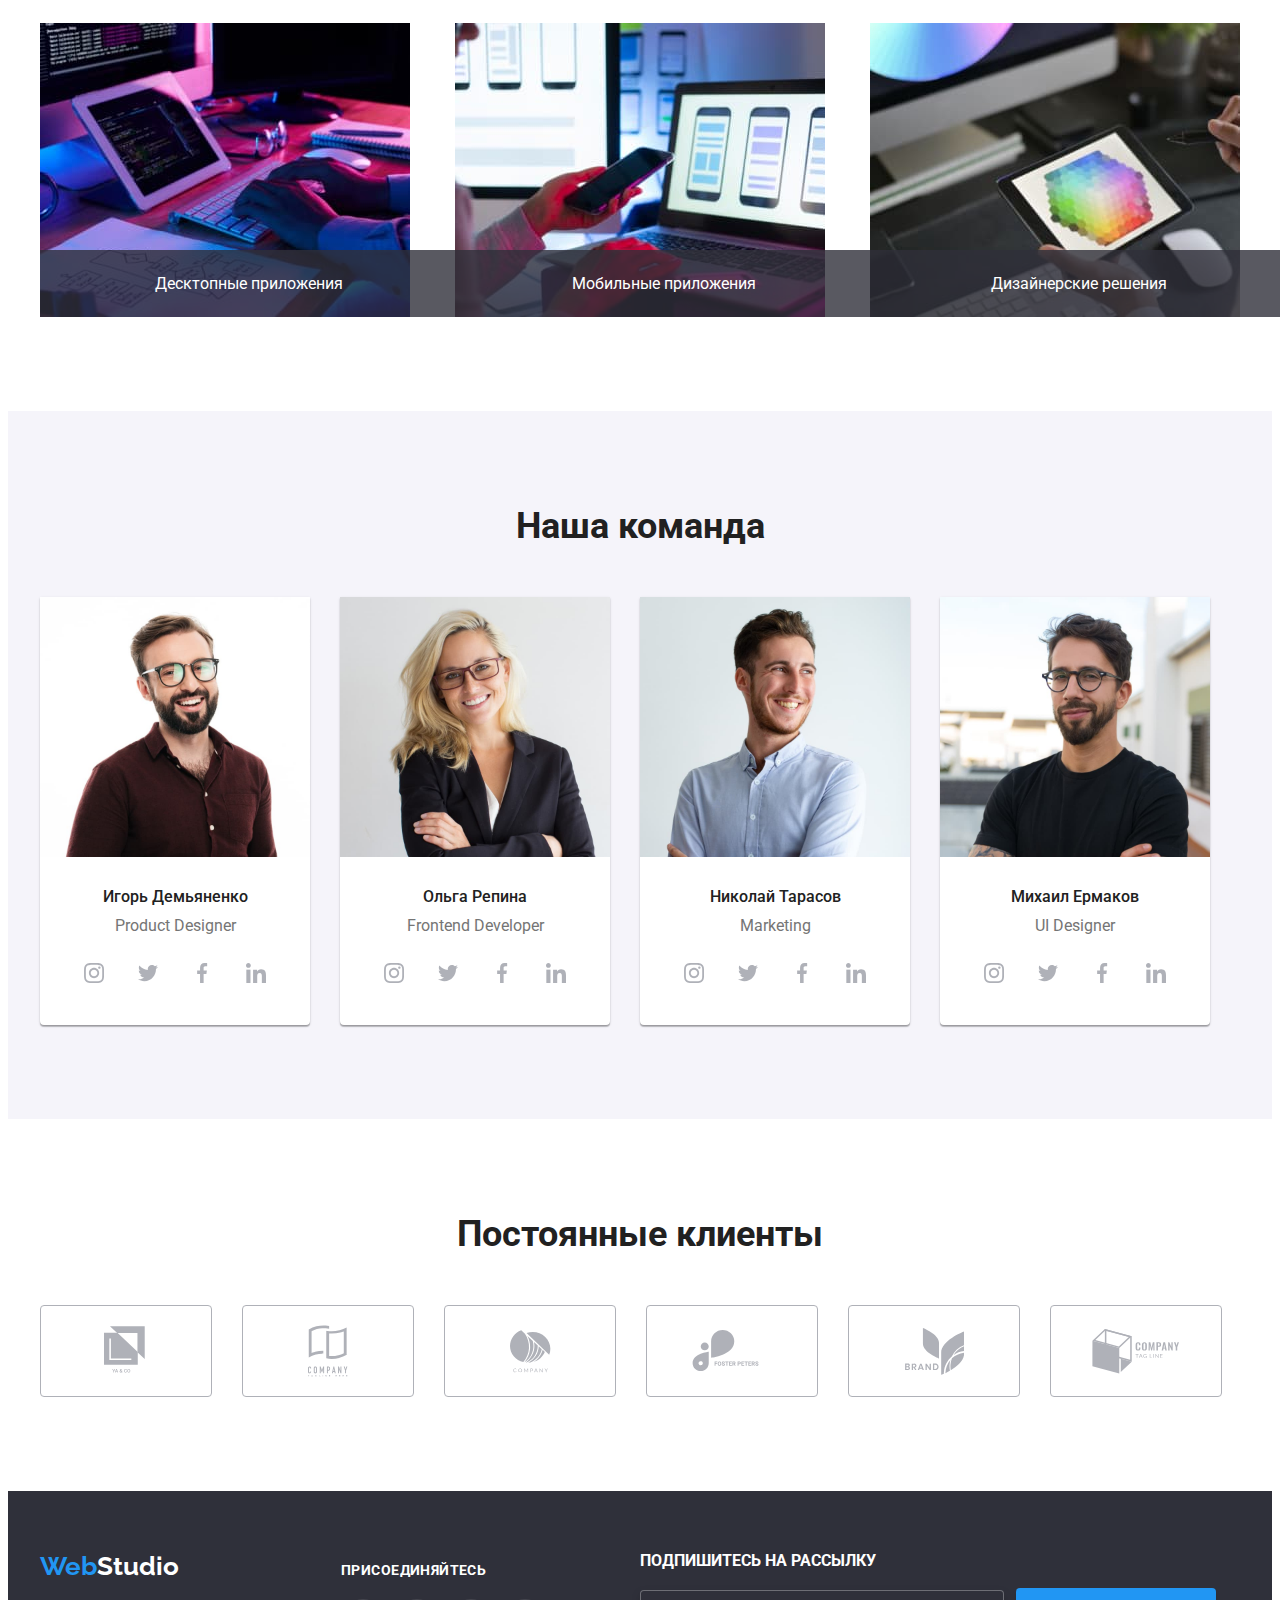
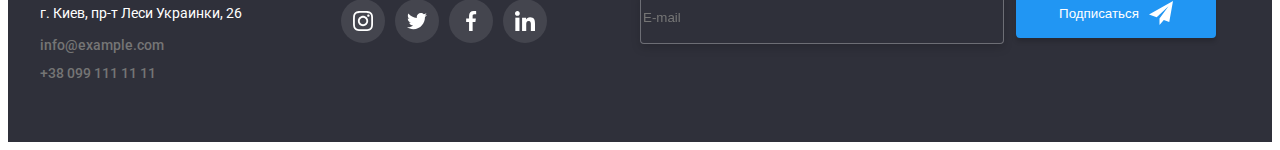
==== commit 0f7923b8: "edit" ====
--- a/index.html
+++ b/index.html
@@ -400,6 +400,7 @@
             </li>
           </ul>
         </div>
+
         <form action="" class="footer-form">
           <div class="footer-form-wrapper">
             <b class="footer-form-slogan">Подпишитесь на рассылку</b>
@@ -407,7 +408,7 @@
           </div>
 
           <button type="submit" class="subscribe-btn">
-            Подписаться
+            <span>Подписаться</span>
             <svg class="icon-send" width="24" height="24">
               <use href="./images/sprite-1.svg#icon-footer-send"></use>
             </svg>
--- a/css/style.css
+++ b/css/style.css
@@ -397,6 +397,12 @@
   margin-left: 12px;
   margin-top: 37px;
   color: var(--white-color);
+  cursor: pointer;
+  border: none;
+
+  display: flex;
+  justify-content: center;
+  align-items: center;
 }
 .icon-send {
   margin-left: 10px;
